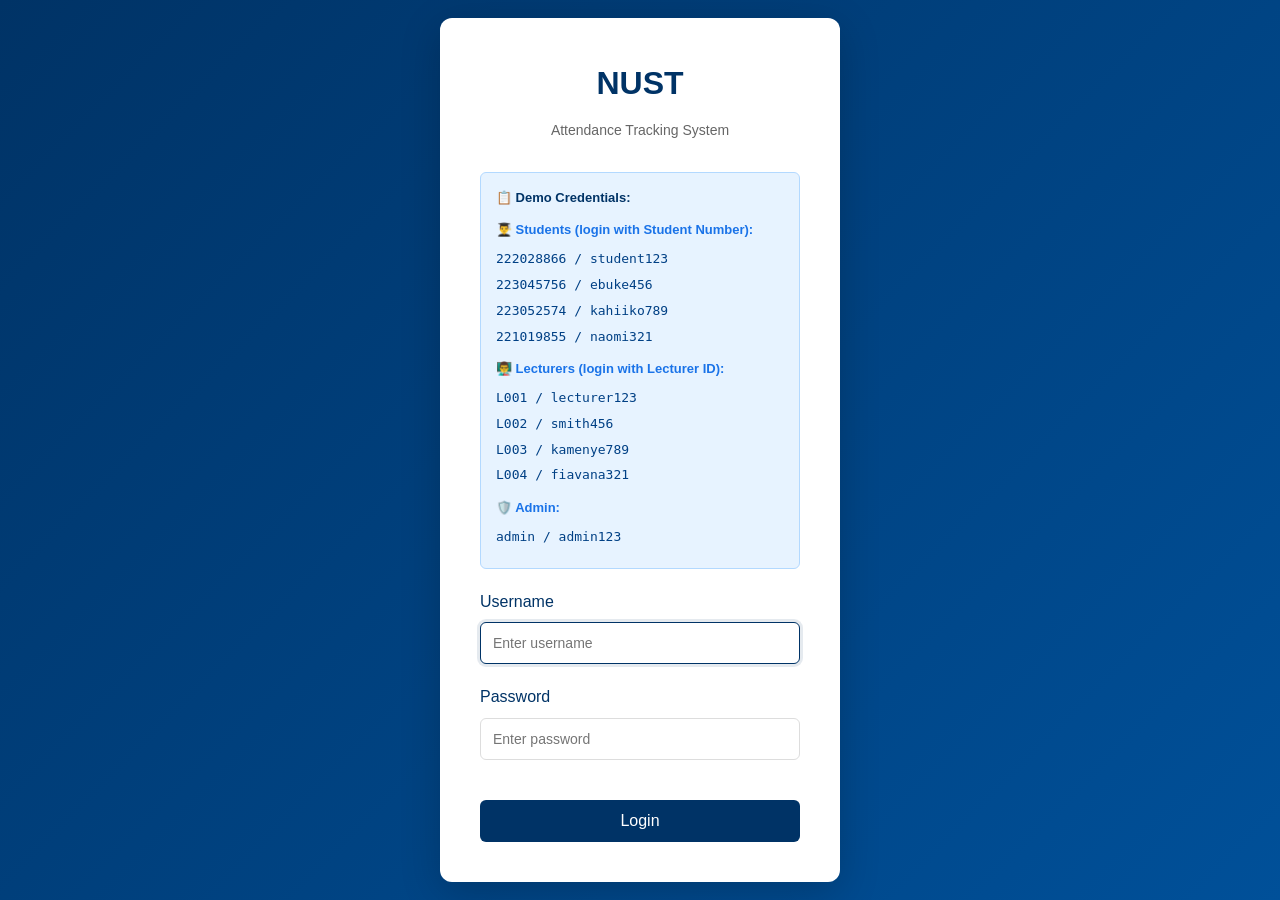
==== admin.html @ e156c785 "first commit" ====
<!DOCTYPE html>
<html lang="en">
<head>
    <meta charset="UTF-8">
    <meta name="viewport" content="width=device-width, initial-scale=1.0">
    <title>NUST Admin - Attendance Oversight</title>
    <link rel="stylesheet" href="styles.css">
</head>
<body>

<div class="navbar"></div>

<div class="container">
    <h1>🛡️ Registrar Oversight Dashboard</h1>

    <div style="display: flex; justify-content: space-between; align-items: center; margin-bottom: 30px;">
        <p><strong>Admin:</strong> <span id="admin-name"></span></p>
        <button class="btn btn-secondary" onclick="exportData()">📊 Export CSV Report</button>
    </div>

    <!-- Statistics Section -->
    <h2 style="color: #003366; margin: 30px 0 20px 0;">System Statistics</h2>
    <div class="stats-grid">
        <div class="stat-card">
            <h2>15,000+</h2>
            <p>Total Students</p>
        </div>
        <div class="stat-card">
            <h2>84%</h2>
            <p>Average Attendance</p>
        </div>
        <div class="stat-card" style="background-color: #d9534f;">
            <h2>128</h2>
            <p>Students At Risk</p>
        </div>
    </div>

    <!-- Module Compliance Overview -->
    <h2 style="color: #003366; margin: 30px 0 20px 0;">Module Compliance Overview</h2>
    <div style="overflow-x: auto;">
        <table>
            <thead>
                <tr>
                    <th>Module Code</th>
                    <th>Module Name</th>
                    <th>Lecturer</th>
                    <th style="text-align: center;">Avg. Attendance</th>
                    <th style="text-align: center;">Status</th>
                </tr>
            </thead>
            <tbody id="modules-table">
                <!-- Will be populated by JavaScript -->
            </tbody>
        </table>
    </div>

    <!-- Recent Activity Section -->
    <h2 style="color: #003366; margin: 30px 0 20px 0;">Recent Activity</h2>
    <div id="activity-log" style="max-height: 400px; overflow-y: auto; border: 1px solid #ddd; border-radius: 8px; padding: 15px; background-color: #f8f9fa;">
        <p style="color: #999; text-align: center;">No submissions yet today</p>
    </div>
</div>

<script src="auth.js"></script>
<script>
// Verify admin access
if (!checkAuth('admin')) {
    window.location.href = 'index.html';
}

// Initialize navbar
renderNavbar('Registrar Dashboard');

function initializePage() {
    const admin = auth.getCurrentUser();
    document.getElementById('admin-name').textContent = admin.name;

    // Calculate statistics from actual data
    const stats = calculateSystemStatistics();
    updateStatistics(stats);
    populateModulesTable(stats.modules);
}

function calculateSystemStatistics() {
    // Count total students
    const totalStudents = Object.keys(STUDENT_MODULES).length;
    
    // Count total modules
    const totalModules = Object.keys(MODULE_DETAILS).length;
    
    // Get all modules with attendance data
    const modules = [];
    let totalAttendancePercentage = 0;
    let moduleCount = 0;
    let studentsAtRisk = new Set();

    Object.entries(MODULE_DETAILS).forEach(([code, details]) => {
        const attendanceKey = 'attendanceData_' + code;
        const attendanceData = localStorage.getItem(attendanceKey);
        
        let avgAttendance = 0;
        let status = 'No Data';
        
        if (attendanceData) {
            const data = JSON.parse(attendanceData);
            avgAttendance = data.percentage;
            moduleCount++;
            totalAttendancePercentage += avgAttendance;
            
            if (avgAttendance >= 80) {
                status = 'Healthy';
            } else if (avgAttendance >= 70) {
                status = 'Action Required';
            } else {
                status = 'Critical';
            }

            // Identify students at risk in this module
            if (avgAttendance < 80) {
                Object.keys(STUDENT_MODULES).forEach(studentId => {
                    if (STUDENT_MODULES[studentId].includes(code)) {
                        studentsAtRisk.add(studentId);
                    }
                });
            }
        }

        modules.push({
            code: code,
            name: details.name,
            lecturer: details.lecturer,
            avgAttendance: avgAttendance,
            status: status,
            hasData: attendanceData !== null
        });
    });

    const avgAttendance = moduleCount > 0 ? Math.round(totalAttendancePercentage / moduleCount) : 0;
    
    return {
        totalStudents: totalStudents,
        totalModules: totalModules,
        avgAttendance: avgAttendance,
        studentsAtRisk: studentsAtRisk.size,
        modules: modules
    };
}

function updateStatistics(stats) {
    // Update stats cards
    const statsHtml = `
        <div class="stat-card">
            <h2>${stats.totalStudents}</h2>
            <p>Total Students</p>
        </div>
        <div class="stat-card">
            <h2>${stats.totalModules}</h2>
            <p>Total Modules</p>
        </div>
        <div class="stat-card">
            <h2>${stats.avgAttendance}%</h2>
            <p>Average Attendance</p>
        </div>
        <div class="stat-card" style="background-color: ${stats.studentsAtRisk > 0 ? '#d9534f' : '#28a745'};">
            <h2>${stats.studentsAtRisk}</h2>
            <p>Students At Risk</p>
        </div>
    `;
    
    document.querySelector('.stats-grid').innerHTML = statsHtml;
}

function populateModulesTable(modules) {
    const tbody = document.getElementById('modules-table');
    tbody.innerHTML = modules.map(module => {
        let statusClass = 'status-safe';
        let statusText = '✅ Healthy';
        
        if (module.avgAttendance === 0 && !module.hasData) {
            statusClass = 'status-warning';
            statusText = '⏳ No Data';
        } else if (module.avgAttendance < 70) {
            statusClass = 'status-danger';
            statusText = '🔴 Critical';
        } else if (module.avgAttendance < 80) {
            statusClass = 'status-warning';
            statusText = '⚠️ Action Required';
        }

        return `
            <tr>
                <td><strong>${module.code}</strong></td>
                <td>${module.name}</td>
                <td>${module.lecturer}</td>
                <td style="text-align: center;">
                    <span class="status-badge ${statusClass}">${module.avgAttendance === 0 ? 'N/A' : module.avgAttendance + '%'}</span>
                </td>
                <td style="text-align: center;">${statusText}</td>
            </tr>
        `;
    }).join('');
}

function exportData() {
    const stats = calculateSystemStatistics();
    const csvContent = [
        ['Module Code', 'Module Name', 'Lecturer', 'Avg. Attendance', 'Status'],
        ...stats.modules.map(m => [
            m.code,
            m.name,
            m.lecturer,
            m.avgAttendance === 0 ? 'N/A' : m.avgAttendance + '%',
            m.status
        ])
    ];

    const csvString = csvContent.map(row => row.map(cell => `"${cell}"`).join(',')).join('\n');
    
    const blob = new Blob([csvString], { type: 'text/csv' });
    const url = window.URL.createObjectURL(blob);
    const a = document.createElement('a');
    a.href = url;
    a.download = `attendance_report_${new Date().toISOString().split('T')[0]}.csv`;
    document.body.appendChild(a);
    a.click();
    document.body.removeChild(a);
    window.URL.revokeObjectURL(url);
}

// Initialize on page load
window.onload = initializePage;

// Listen for attendance submissions from lecturers
window.addEventListener('storage', (event) => {
    if (event.key && event.key.startsWith('attendanceData_')) {
        const data = JSON.parse(event.newValue);
        updateActivityLog(data);
        
        // Refresh statistics and modules table
        const stats = calculateSystemStatistics();
        updateStatistics(stats);
        populateModulesTable(stats.modules);
    }
});

function updateActivityLog(data) {
    const activityLog = document.getElementById('activity-log');
    const timestamp = new Date().toLocaleTimeString();
    const activity = `
        <div style="padding: 10px 0; border-bottom: 1px solid #ddd;">
            <strong>${timestamp}</strong> - ${data.submittedBy} submitted attendance for ${data.courseCode}
            (${data.presentStudents.length}/${data.totalStudents} present)
        </div>
    `;
    activityLog.innerHTML = activity + activityLog.innerHTML;
}
</script>

<style>
.stats-grid {
    display: flex;
    gap: 20px;
    margin-bottom: 30px;
    flex-wrap: wrap;
}

.stat-card {
    flex: 1;
    min-width: 200px;
    padding: 30px;
    background: linear-gradient(135deg, #003366 0%, #005099 100%);
    color: white;
    border-radius: 8px;
    text-align: center;
    box-shadow: 0 4px 12px rgba(0,0,0,0.15);
    transition: transform 0.3s;
}

.stat-card:hover {
    transform: translateY(-4px);
}

.stat-card h2 {
    margin: 0;
    font-size: 2.5em;
}

.stat-card p {
    margin: 10px 0 0 0;
    opacity: 0.9;
}

@media (max-width: 768px) {
    .stats-grid {
        flex-direction: column;
    }

    .stat-card {
        min-width: 100%;
    }
}
</style>

</body>
</html>
---- styles.css ----
/* ===== Global Styles ===== */
:root {
    --primary-color: #003366;
    --secondary-color: #fecb00;
    --success-color: #28a745;
    --danger-color: #dc3545;
    --warning-color: #ffc107;
    --light-bg: #f4f4f9;
    --card-shadow: 0 2px 10px rgba(0,0,0,0.1);
    --card-shadow-lg: 0 4px 15px rgba(0,0,0,0.15);
}

* {
    margin: 0;
    padding: 0;
    box-sizing: border-box;
}

body {
    font-family: 'Segoe UI', Tahoma, Geneva, Verdana, sans-serif;
    background-color: var(--light-bg);
    color: #333;
    line-height: 1.6;
}

/* ===== Navigation ===== */
.navbar {
    background-color: var(--primary-color);
    color: white;
    padding: 15px 40px;
    display: flex;
    justify-content: space-between;
    align-items: center;
    box-shadow: 0 2px 8px rgba(0,0,0,0.1);
    margin-bottom: 20px;
}

.navbar-brand {
    font-size: 20px;
    font-weight: bold;
}

.navbar-menu {
    display: flex;
    gap: 20px;
    align-items: center;
}

.navbar-user {
    display: flex;
    gap: 15px;
    align-items: center;
}

.user-info {
    font-size: 14px;
    opacity: 0.9;
}

.btn-logout {
    background-color: var(--danger-color);
    color: white;
    padding: 8px 16px;
    border: none;
    border-radius: 4px;
    cursor: pointer;
    font-size: 14px;
    transition: background-color 0.3s;
}

.btn-logout:hover {
    background-color: #c82333;
}

/* ===== Container ===== */
.container {
    max-width: 900px;
    margin: 20px auto;
    background: white;
    padding: 30px;
    border-radius: 12px;
    box-shadow: var(--card-shadow-lg);
}

/* ===== Forms ===== */
.form-group {
    margin-bottom: 20px;
}

.form-group label {
    display: block;
    margin-bottom: 8px;
    font-weight: 500;
    color: var(--primary-color);
}

.form-group input,
.form-group select {
    width: 100%;
    padding: 12px;
    border: 1px solid #ddd;
    border-radius: 6px;
    font-size: 14px;
    transition: border-color 0.3s;
}

.form-group input:focus,
.form-group select:focus {
    outline: none;
    border-color: var(--primary-color);
    box-shadow: 0 0 0 3px rgba(0, 51, 102, 0.1);
}

.form-group .error {
    color: var(--danger-color);
    font-size: 13px;
    margin-top: 5px;
}

/* ===== Buttons ===== */
.btn {
    padding: 12px 24px;
    border: none;
    border-radius: 6px;
    cursor: pointer;
    font-size: 16px;
    font-weight: 500;
    transition: all 0.3s;
    display: inline-block;
}

.btn-primary {
    background-color: var(--primary-color);
    color: white;
}

.btn-primary:hover {
    background-color: #002244;
    transform: translateY(-2px);
    box-shadow: 0 4px 12px rgba(0, 51, 102, 0.3);
}

.btn-success {
    background-color: var(--success-color);
    color: white;
}

.btn-success:hover {
    background-color: #218838;
}

.btn-secondary {
    background-color: #6c757d;
    color: white;
}

.btn-secondary:hover {
    background-color: #5a6268;
}

.btn-block {
    width: 100%;
    margin-top: 20px;
}

/* ===== Tables ===== */
table {
    width: 100%;
    border-collapse: collapse;
    margin-top: 20px;
}

th, td {
    padding: 12px;
    border: 1px solid #ddd;
    text-align: left;
}

th {
    background-color: var(--primary-color);
    color: white;
    font-weight: 600;
}

tr:hover {
    background-color: #f8f9fa;
}

/* ===== Cards ===== */
.card {
    border: 1px solid #ddd;
    border-radius: 8px;
    padding: 20px;
    margin-bottom: 15px;
    box-shadow: var(--card-shadow);
    transition: transform 0.3s, box-shadow 0.3s;
}

.card:hover {
    transform: translateY(-4px);
    box-shadow: var(--card-shadow-lg);
}

.card h3 {
    color: var(--primary-color);
    margin-bottom: 10px;
}

.card-container {
    display: grid;
    grid-template-columns: repeat(auto-fit, minmax(280px, 1fr));
    gap: 20px;
    margin-top: 20px;
}

/* ===== Status Indicators ===== */
.status-badge {
    display: inline-block;
    padding: 6px 12px;
    border-radius: 20px;
    font-size: 13px;
    font-weight: 600;
}

.status-safe {
    background-color: #d4edda;
    color: #155724;
}

.status-warning {
    background-color: #fff3cd;
    color: #856404;
}

.status-danger {
    background-color: #f8d7da;
    color: #721c24;
}

/* ===== Alerts ===== */
.alert {
    padding: 15px;
    border-radius: 6px;
    margin-bottom: 20px;
    border-left: 4px solid;
}

.alert-info {
    background-color: #d1ecf1;
    color: #0c5460;
    border-left-color: #0c5460;
}

.alert-warning {
    background-color: #fff3cd;
    color: #856404;
    border-left-color: #856404;
}

.alert-danger {
    background-color: #f8d7da;
    color: #721c24;
    border-left-color: #721c24;
}

.alert-success {
    background-color: #d4edda;
    color: #155724;
    border-left-color: #155724;
}

/* ===== Progress Bar ===== */
progress {
    width: 100%;
    height: 24px;
    border-radius: 4px;
    margin-top: 10px;
}

progress::-webkit-progress-bar {
    background-color: #e9ecef;
    border-radius: 4px;
}

progress::-webkit-progress-value {
    background-color: var(--primary-color);
    border-radius: 4px;
}

progress::-moz-progress-bar {
    background-color: var(--primary-color);
    border-radius: 4px;
}

/* ===== Login Page ===== */
.login-container {
    display: flex;
    justify-content: center;
    align-items: center;
    min-height: 100vh;
    background: linear-gradient(135deg, var(--primary-color) 0%, #005099 100%);
}

.login-box {
    background: white;
    padding: 40px;
    border-radius: 12px;
    box-shadow: 0 10px 40px rgba(0,0,0,0.2);
    width: 100%;
    max-width: 400px;
}

.login-box h1 {
    color: var(--primary-color);
    text-align: center;
    margin-bottom: 10px;
}

.login-box .subtitle {
    color: #666;
    text-align: center;
    margin-bottom: 30px;
    font-size: 14px;
}

.demo-credentials {
    background-color: #e7f3ff;
    border: 1px solid #b3d9ff;
    border-radius: 6px;
    padding: 15px;
    margin-bottom: 20px;
    font-size: 13px;
    color: #004085;
}

.demo-credentials strong {
    display: block;
    margin-bottom: 8px;
    color: #003366;
}

.demo-credential-row {
    margin: 5px 0;
    font-family: monospace;
}

/* ===== Responsive ===== */
@media (max-width: 768px) {
    .navbar {
        flex-direction: column;
        gap: 15px;
        padding: 15px;
    }

    .navbar-menu {
        width: 100%;
        justify-content: space-between;
    }

    .container {
        margin: 10px;
        padding: 20px;
    }

    .card-container {
        grid-template-columns: 1fr;
    }

    .stats-grid {
        flex-direction: column;
    }

    table {
        font-size: 12px;
    }

    th, td {
        padding: 8px;
    }
}

/* ===== Utility Classes ===== */
.text-center {
    text-align: center;
}

.text-right {
    text-align: right;
}

.mt-20 {
    margin-top: 20px;
}

.mb-20 {
    margin-bottom: 20px;
}

.mb-30 {
    margin-bottom: 30px;
}

.hidden {
    display: none !important;
}
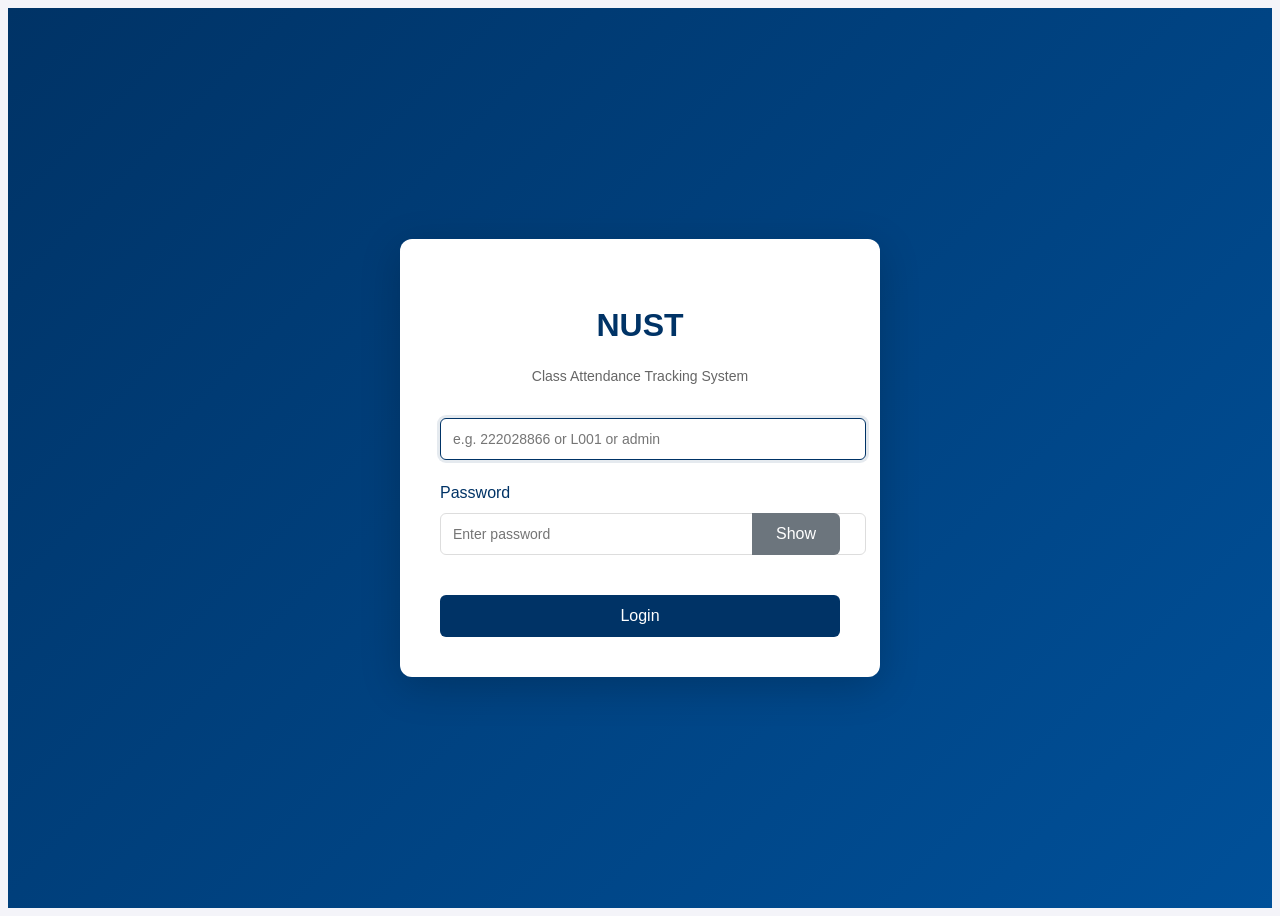
==== commit 8a42a613: "updated the module matrics Co-authored-by: Copilot <copilot@github.com>" ====
--- a/admin.html
+++ b/admin.html
@@ -79,6 +79,7 @@
     const stats = calculateSystemStatistics();
     updateStatistics(stats);
     populateModulesTable(stats.modules);
+    populateActivityLog();
 }
 
 function calculateSystemStatistics() {
@@ -233,26 +234,39 @@
 // Listen for attendance submissions from lecturers
 window.addEventListener('storage', (event) => {
     if (event.key && event.key.startsWith('attendanceData_')) {
-        const data = JSON.parse(event.newValue);
-        updateActivityLog(data);
-        
-        // Refresh statistics and modules table
         const stats = calculateSystemStatistics();
         updateStatistics(stats);
         populateModulesTable(stats.modules);
+        populateActivityLog();
     }
 });
 
-function updateActivityLog(data) {
+function getAllAttendanceEntries() {
+    return Object.keys(MODULE_DETAILS)
+        .map(code => getLatestAttendance(code))
+        .filter(entry => entry && entry.submittedAt)
+        .sort((a, b) => new Date(b.submittedAt) - new Date(a.submittedAt));
+}
+
+function populateActivityLog() {
     const activityLog = document.getElementById('activity-log');
-    const timestamp = new Date().toLocaleTimeString();
-    const activity = `
-        <div style="padding: 10px 0; border-bottom: 1px solid #ddd;">
-            <strong>${timestamp}</strong> - ${data.submittedBy} submitted attendance for ${data.courseCode}
-            (${data.presentStudents.length}/${data.totalStudents} present)
-        </div>
-    `;
-    activityLog.innerHTML = activity + activityLog.innerHTML;
+    const entries = getAllAttendanceEntries();
+
+    if (entries.length === 0) {
+        activityLog.innerHTML = '<p style="color: #999; text-align: center;">No submissions yet today</p>';
+        return;
+    }
+
+    activityLog.innerHTML = entries.slice(0, 10).map(entry => {
+        const submittedAt = new Date(entry.submittedAt).toLocaleString();
+        return `
+            <div style="padding: 12px 0; border-bottom: 1px solid #ddd;">
+                <strong>${submittedAt}</strong><br>
+                ${entry.submittedBy} submitted attendance for <strong>${entry.courseCode}</strong>
+                (${entry.presentStudents.length}/${entry.totalStudents} present)
+            </div>
+        `;
+    }).join('');
 }
 </script>
 
--- a/styles.css
+++ b/styles.css
@@ -1,4 +1,3 @@
-/* ===== Global Styles ===== */
 :root {
     --primary-color: #003366;
     --secondary-color: #fecb00;
@@ -10,7 +9,7 @@
     --card-shadow-lg: 0 4px 15px rgba(0,0,0,0.15);
 }
 
-* {
+{
     margin: 0;
     padding: 0;
     box-sizing: border-box;
@@ -23,7 +22,7 @@
     line-height: 1.6;
 }
 
-/* ===== Navigation ===== */
+
 .navbar {
     background-color: var(--primary-color);
     color: white;
@@ -72,7 +71,7 @@
     background-color: #c82333;
 }
 
-/* ===== Container ===== */
+
 .container {
     max-width: 900px;
     margin: 20px auto;
@@ -117,7 +116,6 @@
     margin-top: 5px;
 }
 
-/* ===== Buttons ===== */
 .btn {
     padding: 12px 24px;
     border: none;
@@ -213,6 +211,116 @@
     margin-top: 20px;
 }
 
+.summary-grid {
+    display: grid;
+    grid-template-columns: repeat(auto-fit, minmax(160px, 1fr));
+    gap: 18px;
+    margin-bottom: 20px;
+}
+
+.summary-card {
+    background-color: white;
+    border: 1px solid #ddd;
+    border-radius: 10px;
+    padding: 20px;
+    text-align: center;
+    box-shadow: var(--card-shadow);
+}
+
+.summary-card h3 {
+    margin: 0;
+    font-size: 2rem;
+    color: var(--primary-color);
+}
+
+.summary-card p {
+    margin: 8px 0 0;
+    color: #555;
+}
+
+.module-history {
+    border-top: 1px solid #e5e5e5;
+    margin-top: 16px;
+    padding-top: 14px;
+}
+
+.module-history h4 {
+    margin: 0 0 10px;
+    font-size: 15px;
+    color: #003366;
+}
+
+.module-history ul {
+    list-style: none;
+    padding-left: 0;
+    color: #444;
+}
+
+.history-table {
+    width: 100%;
+    border-collapse: collapse;
+    margin-top: 14px;
+    background: #fff;
+}
+
+.history-table th,
+.history-table td {
+    padding: 12px 10px;
+    border: 1px solid #e4e7eb;
+    text-align: left;
+    color: #333;
+}
+
+.history-table th {
+    background-color: #f5f7fb;
+}
+
+.history-table tr:nth-child(even) {
+    background-color: #fbfcfd;
+}
+
+.module-history li {
+    margin-bottom: 8px;
+    font-size: 13px;
+}
+
+.toast-container {
+    position: fixed;
+    top: 16px;
+    right: 16px;
+    z-index: 9999;
+    display: flex;
+    flex-direction: column;
+    gap: 10px;
+}
+
+.toast {
+    min-width: 260px;
+    padding: 12px 16px;
+    border-radius: 8px;
+    color: white;
+    box-shadow: 0 4px 12px rgba(0,0,0,0.15);
+    opacity: 0.96;
+    transition: transform 0.3s, opacity 0.3s;
+}
+
+.toast-hide {
+    opacity: 0;
+    transform: translateX(20px);
+}
+
+.toast-success {
+    background-color: #28a745;
+}
+
+.toast-error {
+    background-color: #dc3545;
+}
+
+.toast-info {
+    background-color: #007bff;
+}
+
 /* ===== Status Indicators ===== */
 .status-badge {
     display: inline-block;
